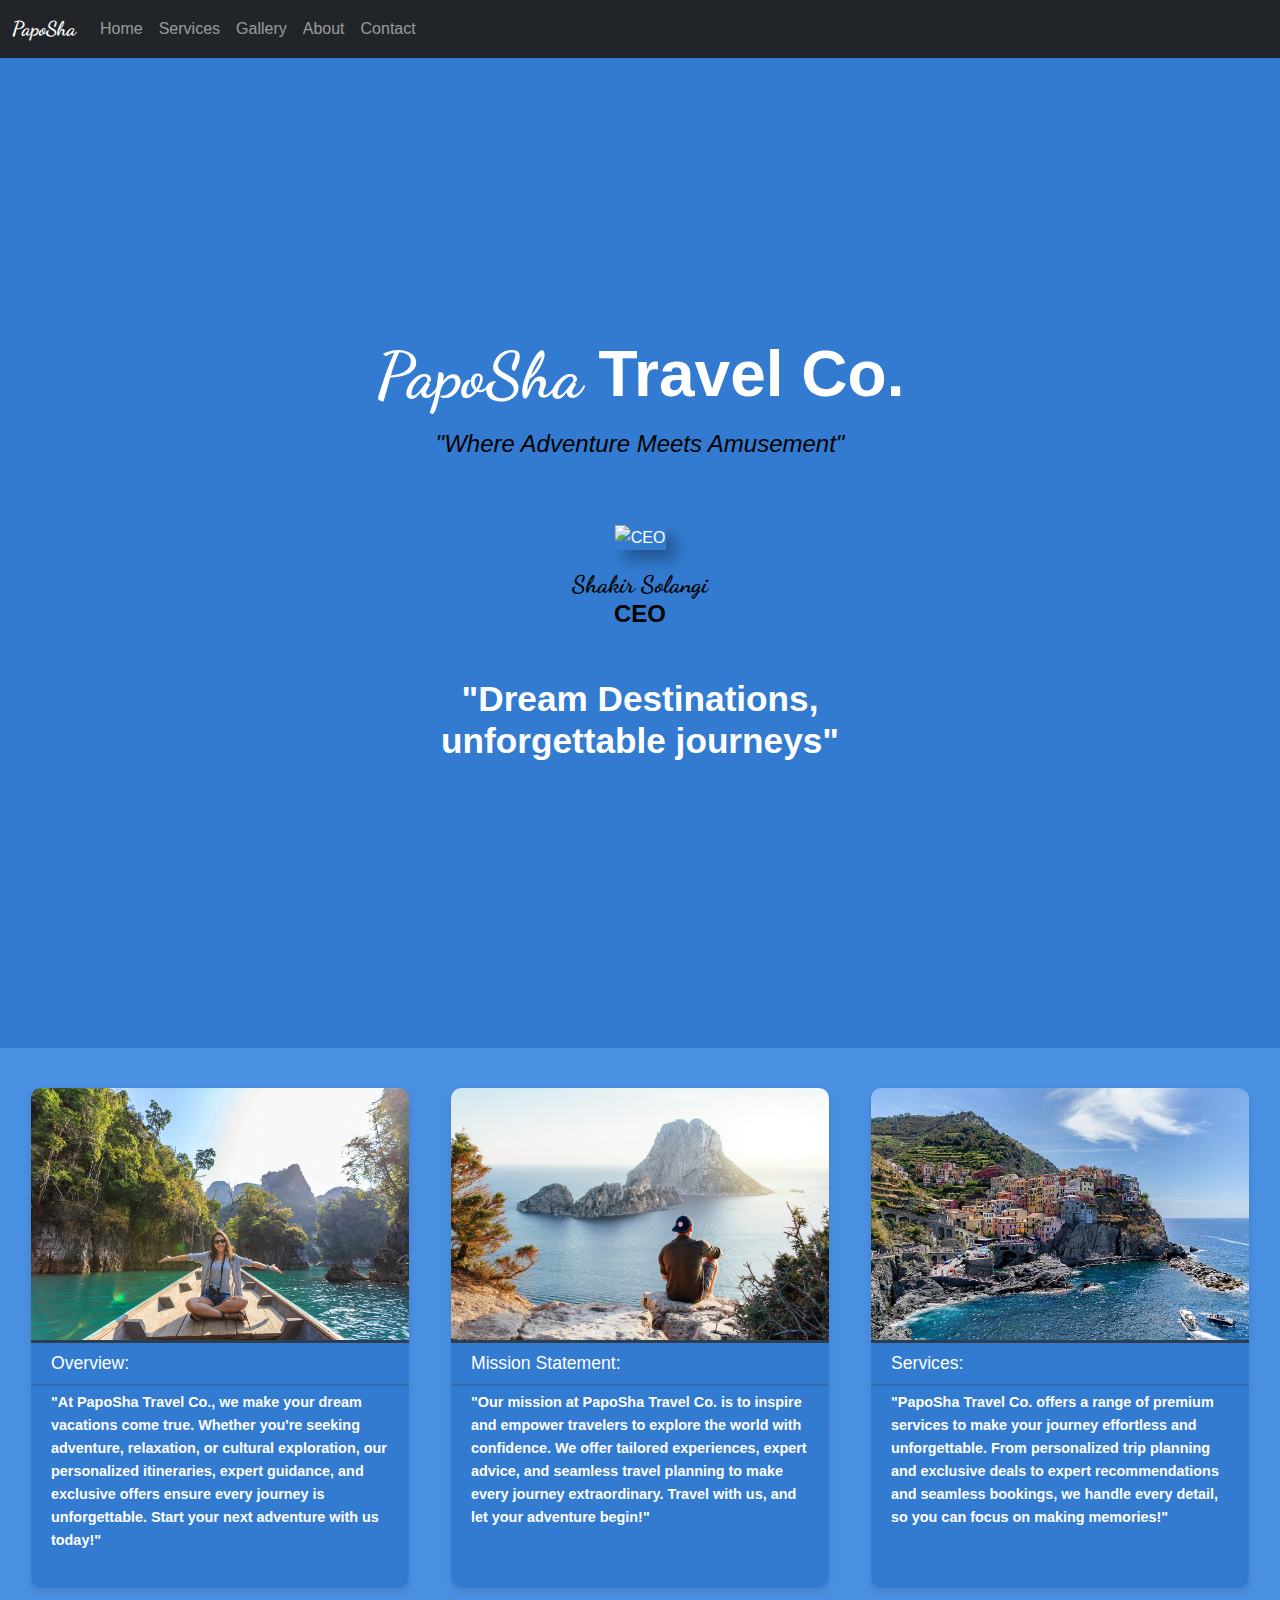
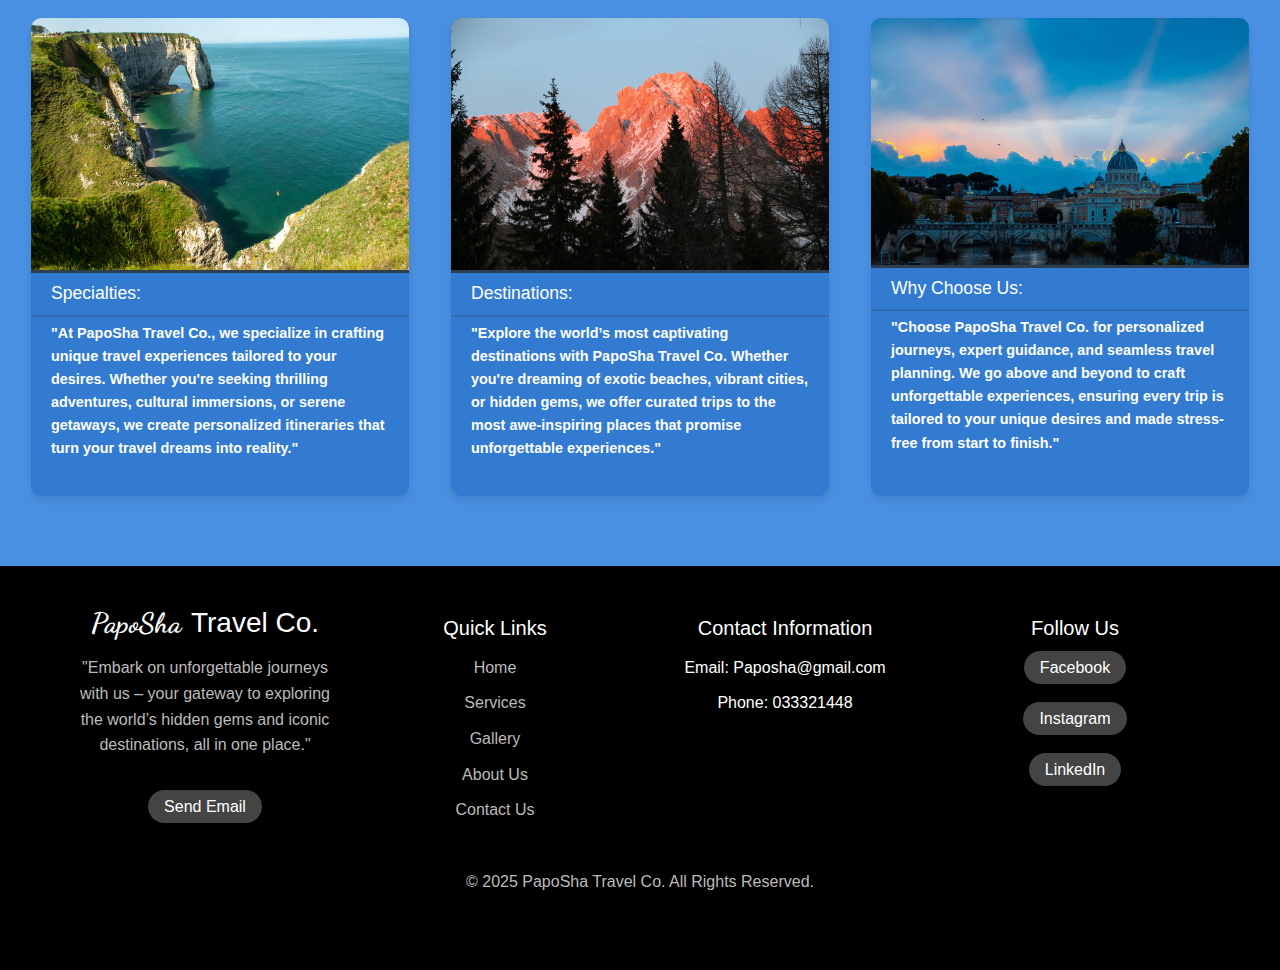
==== app/index.html @ 75d5e933 "img" ====
<!DOCTYPE html>
<html lang="en">
<head>
    <meta charset="UTF-8">
    <meta name="viewport" content="width=device-width, initial-scale=1.0">
    <link rel="icon" type="image/png" href="let.png">
    <title>PapoSha Travel Co.</title>
    <head>
    <link href="https://cdnjs.cloudflare.com/ajax/libs/font-awesome/6.0.0-beta3/css/all.min.css" rel="stylesheet">
    <link href="https://cdn.jsdelivr.net/npm/bootstrap@5.3.3/dist/css/bootstrap.min.css" rel="stylesheet" integrity="sha384-QWTKZyjpPEjISv5WaRU9OFeRpok6YctnYmDr5pNlyT2bRjXh0JMhjY6hW+ALEwIH" crossorigin="anonymous">
   
    <link rel="preconnect" href="https://fonts.googleapis.com">
<link rel="preconnect" href="https://fonts.gstatic.com" crossorigin>
<link href="https://fonts.googleapis.com/css2?family=Dancing+Script:wght@400..700&display=swap" rel="stylesheet">
<style>      /* General Reset */
      * {
          margin: 0;
          padding: 0;
          box-sizing: border-box;
          font-family: Arial, sans-serif;
      }

      /* Body styling */
     

      .papo_pic {
          width: 150px;
          margin-top: -10px;
          box-shadow: 10px 10px 15px rgba(0, 0, 0, 0.3);

      }

      .hero-section {
          height: 110vh;
          background-color: rgba(45, 119, 204, 0.84);
          background-size: cover;
          background-position: center;
          position: relative;
      }

      .overlay {
          position: absolute;
          top: 50%;
          left: 50%;
          transform: translate(-50%, -50%);
          text-align: center;
          color: white;
          padding: 20px;
      }

      h1 {
          color: white;
          font-size: 4rem;
          font-weight: bold;
          margin-bottom: 10px;
      }

      .subheading {
          color: black;
          font-size: 1.5rem;
          margin-bottom: 20px;
      }

      h2 {
          color: gray;
          font-size: 1.2em;
          font-style: italic;
          font-weight: 600;
          animation: fadeIn 2s ease-out;
          animation-delay: 0.5s;
      }

      h3.heading {
          color: white;
          font-size: 2.2em;
          margin-top: 15px;
          font-weight: bold;
          animation: fadeIn 2s ease-out;
          animation-delay: 1s;
      }

      /* Gallery Styling */
      .album {
          display: flex;
          justify-content: space-around;
          flex-wrap: wrap;
          margin: 40px auto;
          padding: 0 10px;
      }

      .gallery {
          width: 30%;
          background-color: rgba(45, 119, 204, 0.84);
          border-radius: 10px;
          box-shadow: 0 4px 8px rgba(0, 0, 0, 0.1);
          overflow: hidden;
          transition: transform 0.3s ease-in-out;
          margin-bottom: 30px;
      }

      .gallery:hover {
          transform: scale(1.05);
      }

      .gallery img {
          width: 100%;
          height: auto;
          border-bottom: 3px solid #2c3e50;
      }
      .gallery p{
           color: white;
      }

      h4 {
          font-size: 1.1em;
          margin: 10px 20px;
      }

      #h3 {
          font-size: 1.2em;
          margin-top: 1px;
          color: black;
      }

       #paposha {
        font-family: "Dancing Script", serif;
        font-weight: 900;
       } 

       #papo {
        font-size: 1.2em;
        font-family: "Dancing Script", serif;
        font-weight: 900;
       } 
       
       #paposha1 {
        font-family: "Dancing Script", serif;
        font-weight: 900;
        margin-right: 10px;
       } 

      hr {
          border: 1px solid #2c3e50;
          margin: 5px 0;
      }

      p {
          padding: 0 20px 20px;
          font-size: 0.9em;
          color: #555;
      }

      /* Footer Section */
      /* General Reset */
      * {
          margin: 0;
          padding: 0;
          box-sizing: border-box;
      }

      body {
          font-family: 'Open Sans', sans-serif;
          background-color: #4A90E2;
          color: #333;
          line-height: 1.6;
      }

      /* Footer Styling */
      .footer {
          background-color: #000;
          color: #fff;
          padding: 40px 0;
          text-align: center;
          font-weight:normal;
      }

      .footer-container {
          display: flex;
          justify-content: space-between;
          align-items: flex-start;
          max-width: 1200px;
          margin: 0 auto;
          padding: 0 20px;
      }

      .footer-left,
      .footer-middle,
      .footer-right {
          width: 30%;
      }

      .footer h3 {
          font-size: 28px;
          /* font-weight: 600; */
          margin-bottom: 15px;
      }

      .footer p {
          font-size: 16px;
          color: #bbb;
      }

      .footer-middle h4,
      .footer-right h4 {
          font-size: 20px;
          /* font-weight: 600; */
          margin-bottom: 15px;
      }

      .footer-middle ul {
          list-style: none;
          padding: 0;
      }

      .footer-middle ul li {
          margin-bottom: 10px;
      }

      .footer-middle ul li a {
          color: #bbb;
          text-decoration: none;
          font-size: 16px;
          transition: color 0.3s ease;
      }

      .footer-middle ul li a:hover {
          color: #4A90E2;
      }

      .social-icons {
          margin-top: 10px;
      }

      .social-icons a {
          text-decoration: none;
          color: #fff;
          font-size: 16px;
          margin: 0 10px;
          padding: 8px 16px;
          border-radius: 30px;
          background-color: #444;
          transition: background-color 0.3s ease;
      }

      .social-icons a:hover {
          background-color: #4A90E2;
      }

      .social-icons a:hover {
          background-color: #4A90E2;
      }

      /* Footer Bottom */
      .footer-bottom {
          margin-top: 30px;
          font-size: 14px;
          color: #bbb;
      }

      .footer-bottom p {
          margin-top: 10px;
      }

      .center {
          text-align: center;
          margin-bottom: 50px;
      }

      header {
          background-color: #333;
          color: #fff;
          padding: 10px 0;
          justify-content: space between;
          height: 4rem;
      }

      #hd {
          margin-left: 30px;
          margin-top: 11px;
          font-size: 2.1em;
          color: white;
          font-family: "Dancing Script", serif;
          font-optical-sizing: auto;
          font-weight: 900;
          font-style: normal;
      }
 
    /*making responsive*/
    @media screen and (min-width: 700px) {
       
      }


      /* Responsive Design */
      @media (max-width: 768px) {
          .footer-container {
              flex-direction: column;
              text-align: center;
          }

          .footer-left,
          .footer-middle,
          .footer-right {
              width: 100%;
              margin-bottom: 20px;
          }

          .footer-middle ul li {
              margin-bottom: 15px;
          }

          .social-icons a {
              margin: 5px;
              font-size: 14px;
          }
      }

      @media screen and (max-width: 800px) {
        .subheading{
            font-size: 1.6rem;
        }
        #bg{
            background-color: red;
        }
          .img_dentist {
              width: 100%;
              height: 150px;
              margin-top: -70px;
              /* Adding shadow */
          }

          h1 {
              margin-top: 2rem;
              color: white;
              font-size: 2.5em;
              margin-bottom: 20px;
              animation: fadeIn 2s ease-out;
              width: 100%;
              padding: 5px 120px;
          }
          
       #paposha {
        font-family: "Dancing Script", serif;
        font-weight: 900;
       } 

          h2 {
              color: gray;
              font-size: 1em;
              font-style: italic;
              font-weight: 600;
              animation: fadeIn 2s ease-out;
              animation-delay: 0.5s;
          }
          
          .papo_pic {
              width: 200px;
          }

          #h3 {
              margin-top: 1px;
              font-size: 1.5em;
              color: black;
          }

          h3.heading {
              color: rgb(255, 255, 255);
              font-size: 1.8em;
              margin-top: 15px;
              font-weight: bold;
              animation: fadeIn 2s ease-out;
              animation-delay: 1s;
              width: 100%;
          }

          .album {
              display: flex;
              justify-content: space-around;
              flex-wrap: wrap;
              margin: 40px auto;
              padding: 0 10px;
          }

          .gallery {
              width: 100%;
              background-color: rgba(45, 119, 204, 0.84);
              border-radius: 10px;
              box-shadow: 0 4px 8px rgba(0, 0, 0, 0.1);
              overflow: hidden;
              transition: transform 0.3s ease-in-out;
              margin-bottom: 30px;
          }

          .gallery:hover {
              transform: scale(1.05);
          }

          .gallery img {
              width: 100%;
              height: auto;
              border-bottom: 3px solid #2c3e50;
          }

          h4 {
              font-size: 1.0em;
              margin: 10px 20px;
          }

      }
    </style>
</head>

<body>
<nav class="navbar navbar-expand-lg navbar-dark bg-dark">
  <div class="container-fluid">
    <a class="navbar-brand" href="./index.html" id="paposha">PapoSha</a>
    <button class="navbar-toggler" type="button" data-bs-toggle="collapse" data-bs-target="#navbarSupportedContent" aria-controls="navbarSupportedContent" aria-expanded="false" aria-label="Toggle navigation">
      <span class="navbar-toggler-icon"></span>
    </button>
    <div class="collapse navbar-collapse" id="navbarSupportedContent">
      <ul class="navbar-nav me-auto mb-2 mb-lg-0">
        <li class="nav-item">
          <a class="nav-link" href="./index.html">Home</a>
        </li>
        <li class="nav-item">
          <a class="nav-link" href="./services.html">Services</a>
        </li>
        <li class="nav-item">
          <a class="nav-link" href="./gallery.html">Gallery</a>
        </li>
        <li class="nav-item">
          <a class="nav-link" href="./about.html">About</a>
        </li>
        <li class="nav-item">
          <a class="nav-link" href="./form.html">Contact</a>
        </li>
      </ul>
    </div>
  </div>
</nav>
        <div class="hero-section">
        <div class="overlay">
        <h1><span id="paposha">PapoSha </span>Travel Co.</h1>
            <p class="subheading"><i>"Where Adventure Meets Amusement"</i></p><br>
            <img src="https://www.facebook.com/share/p/15xVs5GFxe/" class="papo_pic" alt="CEO">
            <h3 id="h3" style="margin-top:1rem; font-size:1.5rem;"><b><span id="paposha" > Shakir Solangi</span><br><b>CEO</b></h3><br>
            <h3 class="heading">"Dream Destinations, <br> unforgettable journeys"</h3>
        </div>
    </div>

    <div class="album">
        <div class="gallery">
            <img src="/assets/im5.jpg" alt="Image 1">
            <h4 style=" color: white;">Overview:</h4>
            <hr>
            <p style=" color: white;">"At PapoSha Travel Co., we make your dream vacations come true. Whether you're seeking adventure, relaxation, or cultural exploration, our personalized itineraries, expert guidance, and exclusive offers ensure every journey is unforgettable. Start your next adventure with us today!"</p>
        </div>
        <div class="gallery">
            <img src="/assets/im2.jpg" alt="Image 2">
            <h4 style=" color: white;">Mission Statement:</h4>
            <hr>
            <p style=" color: white;">"Our mission at PapoSha Travel Co. is to inspire and empower travelers to explore the world with confidence. We offer tailored experiences, expert advice, and seamless travel planning to make every journey extraordinary. Travel with us, and let your adventure begin!"</p>
        </div>
        <div class="gallery">
            <img src="/assets/im33.jpg" alt="Image 3">
            <h4 style=" color: white;">Services:</h4>
            <hr>
            <p style=" color: white;">"PapoSha Travel Co. offers a range of premium services to make your journey effortless and unforgettable. From personalized trip planning and exclusive deals to expert recommendations and seamless bookings, we handle every detail, so you can focus on making memories!"</p>
        </div>
        <div class="gallery">
            <img src="/assets/4.jpg" alt="Image 3">
            <h4 style=" color: white;">Specialties:</h4>
            <hr>
            <p style=" color: white;">"At PapoSha Travel Co., we specialize in crafting unique travel experiences tailored to your desires. Whether you're seeking thrilling adventures, cultural immersions, or serene getaways, we create personalized itineraries that turn your travel dreams into reality."</p>
        </div>
        <div class="gallery">
            <img src="/assets/im6.jpg" alt="Image 3">
            <h4 style=" color: white;">Destinations:</h4>
            <hr>
            <p style=" color: white;">"Explore the world’s most captivating destinations with PapoSha Travel Co. Whether you're dreaming of exotic beaches, vibrant cities, or hidden gems, we offer curated trips to the most awe-inspiring places that promise unforgettable experiences."</p>
        </div>
        <div class="gallery">
            <img src="/assets/im1.jpg" alt="Image 3">
            <h4 style=" color: white;"> Why Choose Us:</h4>
            <hr>
            <p style=" color: white;">"Choose PapoSha Travel Co. for personalized journeys, expert guidance, and seamless travel planning. We go above and beyond to craft unforgettable experiences, ensuring every trip is tailored to your unique desires and made stress-free from start to finish."</p>
        </div>
    </div>
          
    <!-- Footer Section -->
    <footer class="footer">
        <div class="footer-container">
            <div class="footer-left">
                <h3><span id="paposha1">PapoSha</span>Travel Co.</h3>
                <p>"Embark on unforgettable journeys with us – your gateway to exploring the world’s hidden gems and iconic destinations, all in one place."</p><div class="social-icons">
                <a href="form.php" class="social-icon facebook" target="_blank">Send Email</a>
    </div>
            </div>
            <div class="footer-middle">
                <h4>Quick Links</h4>
                <ul>
                    <li><a href="/app/index.html">Home</a></li>
                    <li><a href="/app/services.html">Services</a></li>
                    <li><a href="/app/gallery.html">Gallery</a></li>
                    <li><a href="/app/about.html">About Us</a></li>
                    <li><a href="/app/form.html">Contact Us</a></li>
                </ul>
            </div>
            <div class="footer-middle">
                <h4>Contact Information</h4>
                <ul>
                    <li>Email: Paposha@gmail.com</li>
                    <li>Phone: 033321448</li>
                </ul>
            </div>
            <div class="footer-right">
                <h4>Follow Us</h4>
                <div class="social-icons">
                    <a href="https://www.facebook.com/samiullah.sami.79" class="social-icon facebook" target="_blank">Facebook</a><br><br>
                    <a href="#" class="social-icon instagram" target="_blank">Instagram</a><br><br>
                    <a href="#" class="social-icon linkedin" target="_blank">LinkedIn</a>
                   
                </div>
            </div>
        </div>
        <div class="footer-bottom">
            <p>&copy; 2025 PapoSha Travel Co. All Rights Reserved.</p>
        </div>
    </footer>
    <script>const navbarToggle = navbar.querySelector("#navbar-toggle");
const navbarMenu = document.querySelector("#navbar-menu");
const navbarLinksContainer = navbarMenu.querySelector(".navbar-links");
let isNavbarExpanded = navbarToggle.getAttribute("aria-expanded") === "true";

const toggleNavbarVisibility = () => {
  isNavbarExpanded = !isNavbarExpanded;
  navbarToggle.setAttribute("aria-expanded", isNavbarExpanded);
};

navbarToggle.addEventListener("click", toggleNavbarVisibility);

navbarLinksContainer.addEventListener("click", (e) => e.stopPropagation());
navbarMenu.addEventListener("click", toggleNavbarVisibility);</script>
    <script src="https://cdn.jsdelivr.net/npm/bootstrap@5.3.3/dist/js/bootstrap.bundle.min.js" integrity="sha384-YvpcrYf0tY3lHB60NNkmXc5s9fDVZLESaAA55NDzOxhy9GkcIdslK1eN7N6jIeHz" crossorigin="anonymous"></script>
</body>
</html>
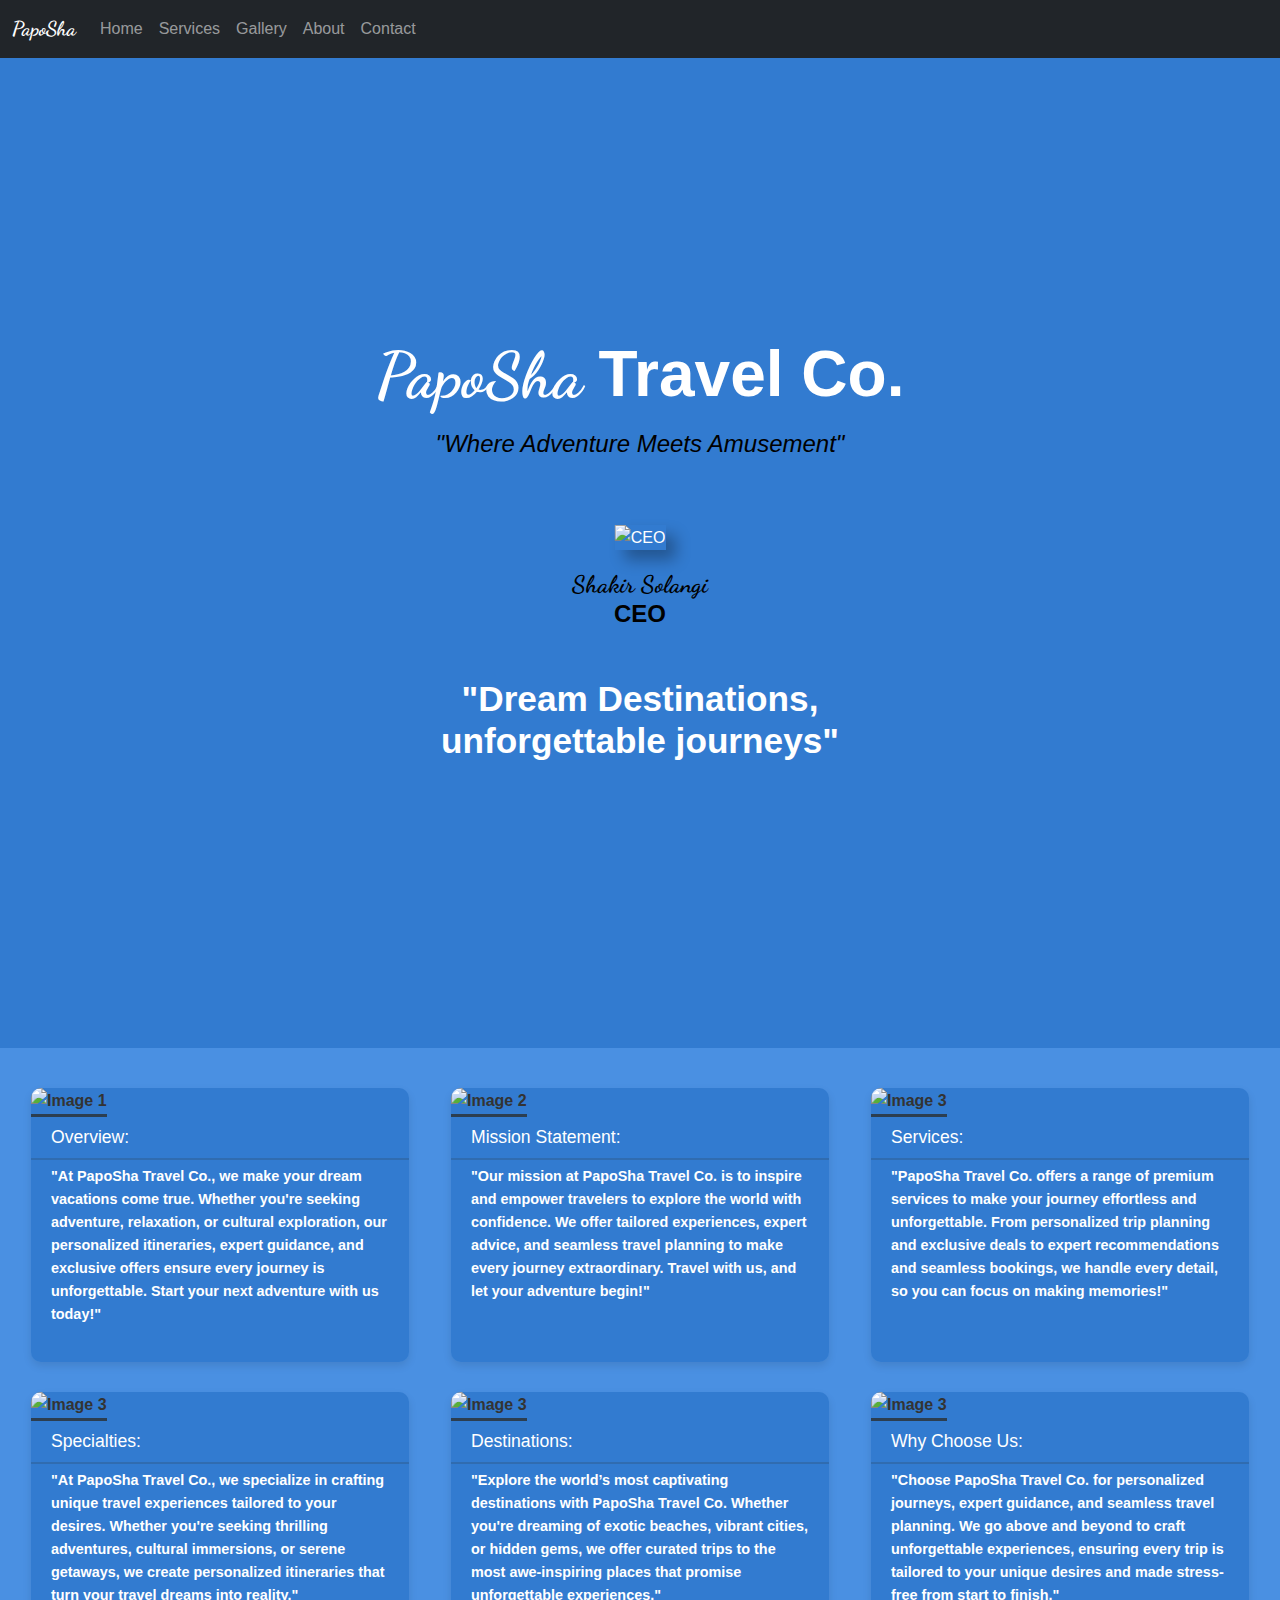
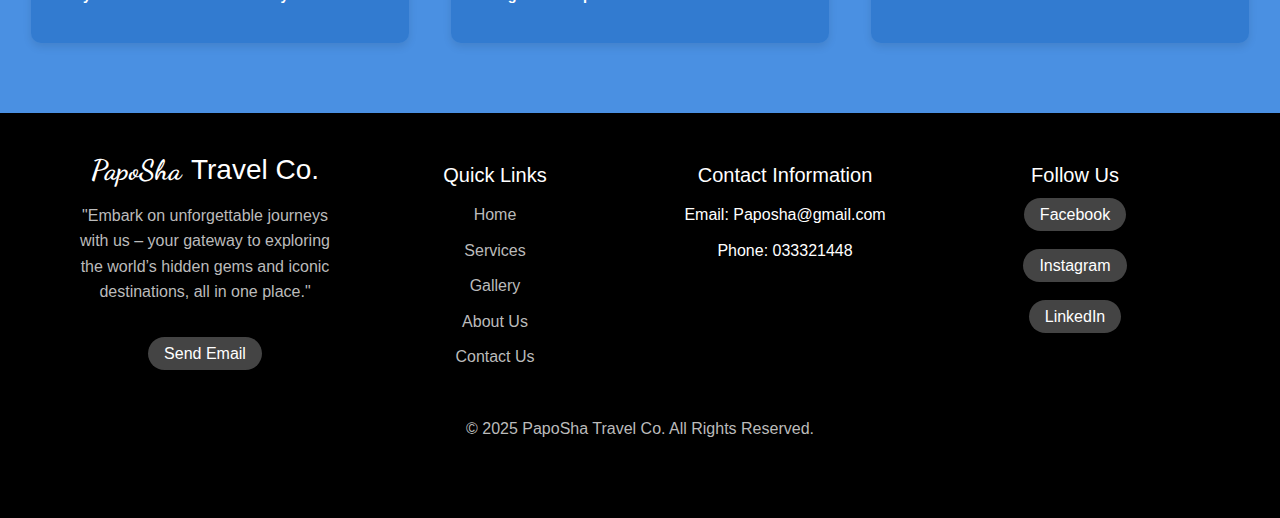
==== commit 816d30b2: "image updated" ====
--- a/app/index.html
+++ b/app/index.html
@@ -442,7 +442,7 @@
         <div class="overlay">
         <h1><span id="paposha">PapoSha </span>Travel Co.</h1>
             <p class="subheading"><i>"Where Adventure Meets Amusement"</i></p><br>
-            <img src="https://www.facebook.com/share/p/15xVs5GFxe/" class="papo_pic" alt="CEO">
+            <img src="http://youtube.com/post/Ugkx1ALGnWA_4LpTUCpvRFVd40J8gDejBnRM?si=pAG7Bdy2ZV4pRVQV" class="papo_pic" alt="CEO">
             <h3 id="h3" style="margin-top:1rem; font-size:1.5rem;"><b><span id="paposha" > Shakir Solangi</span><br><b>CEO</b></h3><br>
             <h3 class="heading">"Dream Destinations, <br> unforgettable journeys"</h3>
         </div>
@@ -450,37 +450,37 @@
 
     <div class="album">
         <div class="gallery">
-            <img src="/assets/im5.jpg" alt="Image 1">
+            <img src="https://images.pexels.com/photos/2087391/pexels-photo-2087391.jpeg?auto=compress&cs=tinysrgb&w=600" alt="Image 1">
             <h4 style=" color: white;">Overview:</h4>
             <hr>
             <p style=" color: white;">"At PapoSha Travel Co., we make your dream vacations come true. Whether you're seeking adventure, relaxation, or cultural exploration, our personalized itineraries, expert guidance, and exclusive offers ensure every journey is unforgettable. Start your next adventure with us today!"</p>
         </div>
         <div class="gallery">
-            <img src="/assets/im2.jpg" alt="Image 2">
+            <img src="https://images.pexels.com/photos/1371360/pexels-photo-1371360.jpeg?auto=compress&cs=tinysrgb&w=600" alt="Image 2">
             <h4 style=" color: white;">Mission Statement:</h4>
             <hr>
             <p style=" color: white;">"Our mission at PapoSha Travel Co. is to inspire and empower travelers to explore the world with confidence. We offer tailored experiences, expert advice, and seamless travel planning to make every journey extraordinary. Travel with us, and let your adventure begin!"</p>
         </div>
         <div class="gallery">
-            <img src="/assets/im33.jpg" alt="Image 3">
+            <img src="https://images.pexels.com/photos/1271619/pexels-photo-1271619.jpeg?auto=compress&cs=tinysrgb&w=600" alt="Image 3">
             <h4 style=" color: white;">Services:</h4>
             <hr>
             <p style=" color: white;">"PapoSha Travel Co. offers a range of premium services to make your journey effortless and unforgettable. From personalized trip planning and exclusive deals to expert recommendations and seamless bookings, we handle every detail, so you can focus on making memories!"</p>
         </div>
         <div class="gallery">
-            <img src="/assets/4.jpg" alt="Image 3">
+            <img src="https://images.pexels.com/photos/307008/pexels-photo-307008.jpeg?auto=compress&cs=tinysrgb&w=600" alt="Image 3">
             <h4 style=" color: white;">Specialties:</h4>
             <hr>
             <p style=" color: white;">"At PapoSha Travel Co., we specialize in crafting unique travel experiences tailored to your desires. Whether you're seeking thrilling adventures, cultural immersions, or serene getaways, we create personalized itineraries that turn your travel dreams into reality."</p>
         </div>
         <div class="gallery">
-            <img src="/assets/im6.jpg" alt="Image 3">
+            <img src="https://images.pexels.com/photos/1285625/pexels-photo-1285625.jpeg?auto=compress&cs=tinysrgb&w=600" alt="Image 3">
             <h4 style=" color: white;">Destinations:</h4>
             <hr>
             <p style=" color: white;">"Explore the world’s most captivating destinations with PapoSha Travel Co. Whether you're dreaming of exotic beaches, vibrant cities, or hidden gems, we offer curated trips to the most awe-inspiring places that promise unforgettable experiences."</p>
         </div>
         <div class="gallery">
-            <img src="/assets/im1.jpg" alt="Image 3">
+            <img src="https://images.pexels.com/photos/450441/pexels-photo-450441.jpeg?auto=compress&cs=tinysrgb&w=600" alt="Image 3">
             <h4 style=" color: white;"> Why Choose Us:</h4>
             <hr>
             <p style=" color: white;">"Choose PapoSha Travel Co. for personalized journeys, expert guidance, and seamless travel planning. We go above and beyond to craft unforgettable experiences, ensuring every trip is tailored to your unique desires and made stress-free from start to finish."</p>
@@ -499,11 +499,11 @@
             <div class="footer-middle">
                 <h4>Quick Links</h4>
                 <ul>
-                    <li><a href="/app/index.html">Home</a></li>
-                    <li><a href="/app/services.html">Services</a></li>
-                    <li><a href="/app/gallery.html">Gallery</a></li>
-                    <li><a href="/app/about.html">About Us</a></li>
-                    <li><a href="/app/form.html">Contact Us</a></li>
+                    <li><a href="./index.html">Home</a></li>
+                    <li><a href="./services.html">Services</a></li>
+                    <li><a href="./gallery.html">Gallery</a></li>
+                    <li><a href="./about.html">About Us</a></li>
+                    <li><a href="./form.html">Contact Us</a></li>
                 </ul>
             </div>
             <div class="footer-middle">
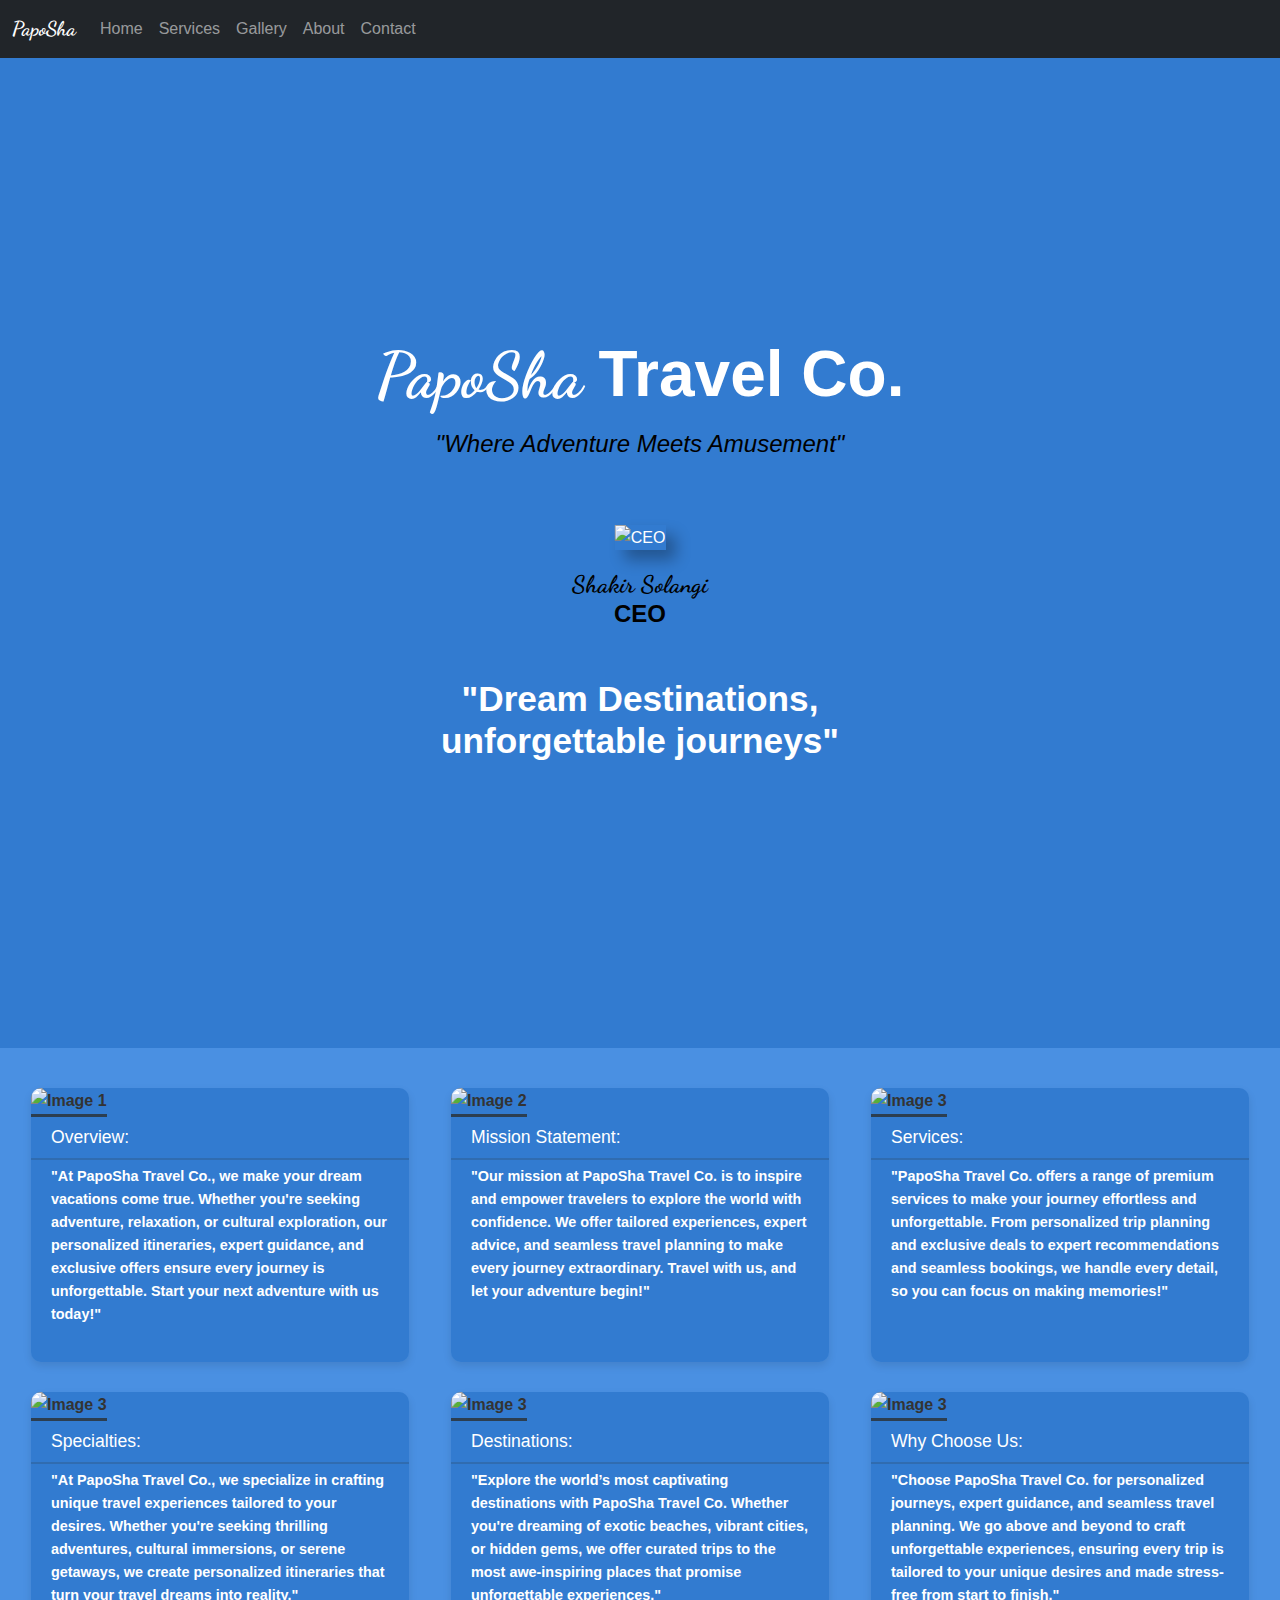
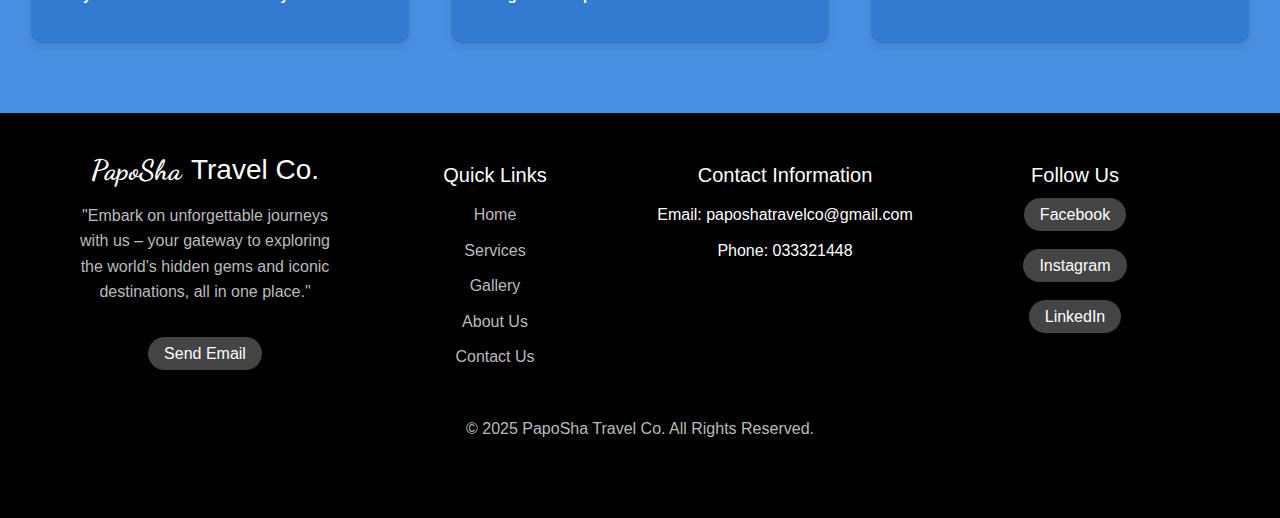
==== commit 11aa195e: "changed email" ====
--- a/app/index.html
+++ b/app/index.html
@@ -3,8 +3,8 @@
 <head>
     <meta charset="UTF-8">
     <meta name="viewport" content="width=device-width, initial-scale=1.0">
-    <link rel="icon" type="image/png" href="let.png">
-    <title>PapoSha Travel Co.</title>
+    <link rel="icon" type="image/png" href="https://images.pexels.com/photos/30497151/pexels-photo-30497151.jpeg?auto=compress&cs=tinysrgb&w=600&lazy=load">
+    <title>Home</title>
     <head>
     <link href="https://cdnjs.cloudflare.com/ajax/libs/font-awesome/6.0.0-beta3/css/all.min.css" rel="stylesheet">
     <link href="https://cdn.jsdelivr.net/npm/bootstrap@5.3.3/dist/css/bootstrap.min.css" rel="stylesheet" integrity="sha384-QWTKZyjpPEjISv5WaRU9OFeRpok6YctnYmDr5pNlyT2bRjXh0JMhjY6hW+ALEwIH" crossorigin="anonymous">
@@ -442,7 +442,7 @@
         <div class="overlay">
         <h1><span id="paposha">PapoSha </span>Travel Co.</h1>
             <p class="subheading"><i>"Where Adventure Meets Amusement"</i></p><br>
-            <img src="http://youtube.com/post/Ugkx1ALGnWA_4LpTUCpvRFVd40J8gDejBnRM?si=pAG7Bdy2ZV4pRVQV" class="papo_pic" alt="CEO">
+            <img src="https://images.pexels.com/photos/30496617/pexels-photo-30496617.jpeg?auto=compress&cs=tinysrgb&w=600&lazy=load" class="papo_pic" alt="CEO">
             <h3 id="h3" style="margin-top:1rem; font-size:1.5rem;"><b><span id="paposha" > Shakir Solangi</span><br><b>CEO</b></h3><br>
             <h3 class="heading">"Dream Destinations, <br> unforgettable journeys"</h3>
         </div>
@@ -493,7 +493,7 @@
             <div class="footer-left">
                 <h3><span id="paposha1">PapoSha</span>Travel Co.</h3>
                 <p>"Embark on unforgettable journeys with us – your gateway to exploring the world’s hidden gems and iconic destinations, all in one place."</p><div class="social-icons">
-                <a href="form.php" class="social-icon facebook" target="_blank">Send Email</a>
+                <a href="./form.html" class="social-icon facebook" target="_blank">Send Email</a>
     </div>
             </div>
             <div class="footer-middle">
@@ -509,7 +509,7 @@
             <div class="footer-middle">
                 <h4>Contact Information</h4>
                 <ul>
-                    <li>Email: Paposha@gmail.com</li>
+                    <li>Email: paposhatravelco@gmail.com</li>
                     <li>Phone: 033321448</li>
                 </ul>
             </div>
